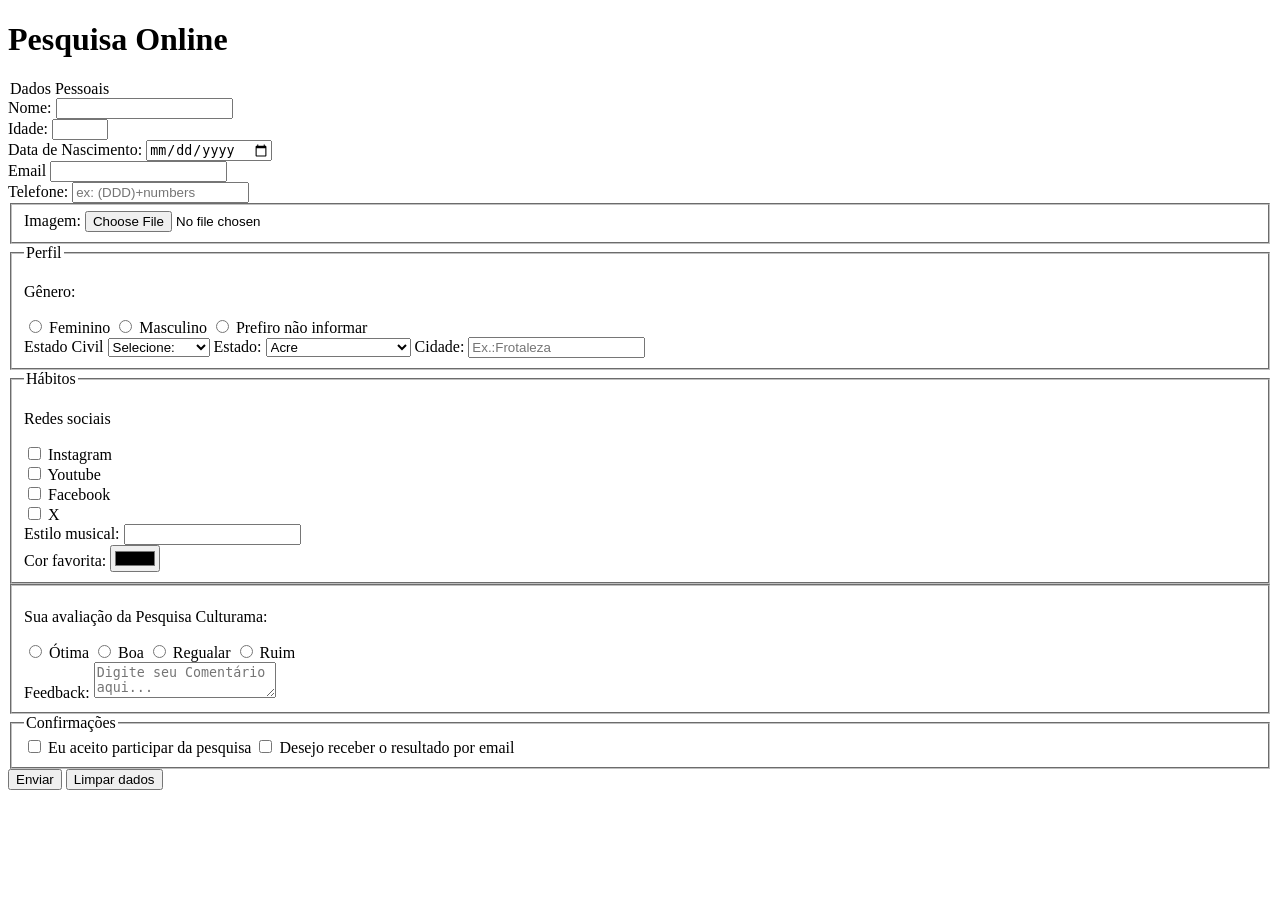
==== index.html @ 0d8829c1 "Adiciona botao limpar" ====
<!doctype html>
<html lang="pt-br">
  <head>
    <meta charset="UTF-8" />
    <meta name="viewport" content="width=device-width, initial-scale=1.0" />
    <title>Pesquisa Culturama</title>
  </head>
  <body>
    <header>
      <h1>Pesquisa Online</h1>
      <form action="" method="get">
        <!-- DADOS PESSOAIS  -->

        <legend>Dados Pessoais</legend>
        <label for="Name">Nome:</label>
        <input id="Name" type="text" name="userName" required /><br />

        <label for="Age">Idade:</label>
        <input
          id="Age"
          type="number"
          name="userAge"
          min="12"
          max="100"
          required
        /><br />

        <label for="BirthDate">Data de Nascimento:</label>
        <input id="BirthDate" type="date" name="userBirthDate" /><br />

        <label for="Email">Email</label>
        <input id="Email" type="email" name="userEmail" required /><br />

        <label for="PhoneNumber">Telefone:</label>
        <input
          id="PhoneNumber"
          type="tel"
          name="userPhoneNumber"
          pattern="[0-9]{11}"
          placeholder="ex: (DDD)+numbers "
        />
        <br />
        <fieldset>
          <label for="Image">Imagem:</label>
          <input
            id="Image"
            type="file"
            accept="image/*"
            name="userUploadImage"
          />
          <br />
        </fieldset>
        <fieldset>
          <legend>Perfil</legend>
          <p>Gênero:</p>
          <input id=" Female" type="radio" name="userGender" value="feminino" />

          <label for="Female">Feminino</label>

          <input id=" Male" type="radio" name="userGender" value="Masculino" />

          <label for=" Male">Masculino</label>

          <input
            id=" NotInformed"
            type="radio"
            name="userGender"
            value="notInformed"
          />
          <label for=" NotInformed">Prefiro não informar</label> <br />

          <label for=" MaritalStatus">Estado Civil</label>
          <select id="MaritalStatus" name="userMaritalStatus">
            <option value="notSelect">Selecione:</option>
            <option value="solteiro">Solteiro(a)</option>
            <option value="casado">Casado(a)</option>
            <option value="divorciado">Divorciado(a)</option>
            <option value="separado">Separado(a)</option>
            <option value="viuvo">Viúvo(a)</option>
          </select>

          <label for="State">Estado:</label>
          <select id="State" name="userState" required>
            <option value="acre">Acre</option>
            <option value="lagoas">lagoas</option>
            <option value="amapa">Amapá</option>
            <option value="amazonas">Amazonas</option>
            <option value="bahia">Bahia</option>
            <option value="ceara">Ceará</option>
            <option value="distritoFederal">Distrito Federal</option>
            <option value="espiritoSanto">Espírito Santo</option>
            <option value="goias">Goiás</option>
            <option value="maranhao">Maranhão</option>
            <option value="matoGrosso">Mato Grosso</option>
            <option value="matoGrossoDoSul">Mato Grosso do Sul</option>
            <option value="minasGerais">Minas Gerais</option>
            <option value="para">Pará</option>
            <option value="paraiba">Paraíba</option>
            <option value="parana">Paraná</option>
            <option value="pernambuco">Pernambuco</option>
            <option value="piaui">Piauí</option>
            <option value="rioDeJaneiro">Rio de Janeiro</option>
            <option value="rioGrandeDoNorte">Rio Grande do Norte</option>
            <option value="rioGrandeDoSul">Rio Grande do Sul</option>
            <option value="rondonia">Rondônia</option>
            <option value="roraima">Roraima</option>
            <option value="santaCatarina">Santa Catarina</option>
            <option value="saoPaulo">São Paulo</option>
            <option value="sergipe">Sergipe</option>
            <option value="tocantis">Tocantins</option>
          </select>
          <label for=" City">Cidade:</label>
          <input
            type="text"
            id="City"
            autocomplete="address-level2"
            placeholder="Ex.:Frotaleza"
          />
        </fieldset>
        <fieldset>
          <legend>Hábitos</legend>
          <p>Redes sociais</p>
          <input
            type="checkbox"
            value="instagram"
            name="social"
            id="social-instagram"
          />
          <label for="social-instagram">Instagram</label> <br />
          <input
            type="checkbox"
            value="youtube"
            name="social"
            id="social-youtube"
          />
          <label for="social-youtube">Youtube</label> <br />
          <input
            type="checkbox"
            value="facebook"
            name="social"
            id="social-facebook"
          />
          <label for="social-facebook">Facebook</label> <br />
          <input type="checkbox" value="x" name="social" id="social-x" />
          <label for="social-x">X <br /></label>
          <label for="musicStyle">Estilo musical:</label>
          <input
            type="text"
            id="musicStyle"
            list="styleTypes"
            name="userMusicStyle"
          />
          <datalist id="styleTypes">
            <option value="Rock"></option>
            <option value="Sertanejo"></option>
            <option value="Pop"></option>
            <option value="Internacional"></option>
            <option value="Mpb"></option>
          </datalist>
          <br />
          <label for="favoriteColor">Cor favorita:</label>
          <input type="color" name="userFavoriteColor" id="favoriteColor" />
        </fieldset>
        <fieldset>
          <p>Sua avaliação da Pesquisa Culturama:</p>
          <input type="radio" name="avaliacao" id="Otima" />
          <label for="Otima">Ótima</label>

          <input type="radio" name="avaliacao" id="Boa" />
          <label for="Boa">Boa</label>

          <input type="radio" name="avaliacao" id="Regular" />
          <label for="Regular">Regualar</label>

          <input type="radio" name="avaliacao" id="Ruim" />
          <label for="Ruim">Ruim</label>

          <br />
          <label for="Feedback">Feedback:</label>
          <textarea
            name="Comment"
            id="Feedback"
            placeholder="Digite seu Comentário aqui..."
          ></textarea>
        </fieldset>
        <fieldset>
          <legend>Confirmações</legend>
          <input
            type="checkbox"
            name="userLgpd"
            id="userLgpdTerm"
            value="confirmed"
            required
          />
          <label for="userLgpdTerm">Eu aceito participar da pesquisa</label>

          <input
            type="checkbox"
            name="userGetResult"
            id="getResult"
            value="accepted"
            required
          />
          <label for="userLgpdTerm">Desejo receber o resultado por email</label>
        </fieldset>
        <button type="submit">Enviar</button>
        <button type="reset">Limpar dados</button>
      </form>
    </header>
  </body>
</html>
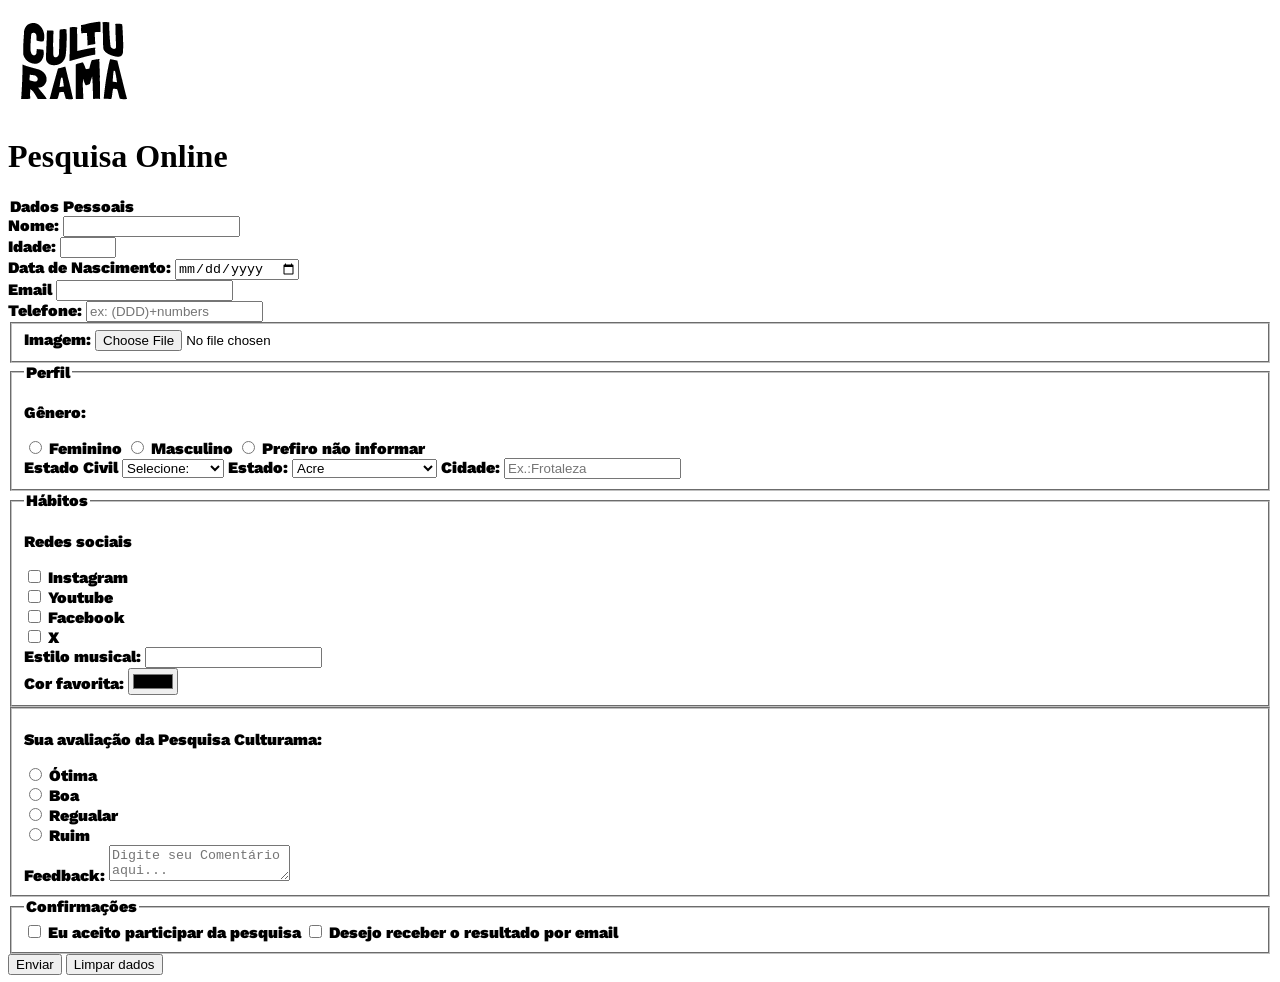
==== commit 131a00c9: "Adicionando novas fontes" ====
--- a/index.html
+++ b/index.html
@@ -1,12 +1,15 @@
 <!doctype html>
 <html lang="pt-br">
   <head>
+    <link rel="stylesheet" href="css/style.css" />
     <meta charset="UTF-8" />
     <meta name="viewport" content="width=device-width, initial-scale=1.0" />
+    <link rel="Icon" href="culturama-favico.png" />
     <title>Pesquisa Culturama</title>
   </head>
   <body>
     <header>
+      <img src="img/logo-culturama.png" alt="Logo da Pesquisa culturama" />
       <h1>Pesquisa Online</h1>
       <form action="" method="get">
         <!-- DADOS PESSOAIS  -->
@@ -165,13 +168,13 @@
           <p>Sua avaliação da Pesquisa Culturama:</p>
           <input type="radio" name="avaliacao" id="Otima" />
           <label for="Otima">Ótima</label>
-
+          <br />
           <input type="radio" name="avaliacao" id="Boa" />
           <label for="Boa">Boa</label>
-
+          <br />
           <input type="radio" name="avaliacao" id="Regular" />
           <label for="Regular">Regualar</label>
-
+          <br />
           <input type="radio" name="avaliacao" id="Ruim" />
           <label for="Ruim">Ruim</label>
 
--- a/css/style.css
+++ b/css/style.css
@@ -0,0 +1,20 @@
+@font-face {
+  font-family: "Fjalla One";
+  src: url("../fontes/Fjalla_One/FjallaOne-Regular.ttf") format("truetype");
+  font-weight: 700;
+  font-style: normal;
+  font-display: swap;
+}
+@font-face {
+  font-family: "Work Sans";
+  src: url("../fontes/Work_Sans/static/WorkSans-Black.ttf") format("truetype");
+  font-weight: 700;
+  font-style: normal;
+  font-display: swap;
+}
+body {
+  font-family: "Work Sans", "sans-serif";
+}
+h1 {
+  font-family: "Fjlla One", "sans-serif";
+}
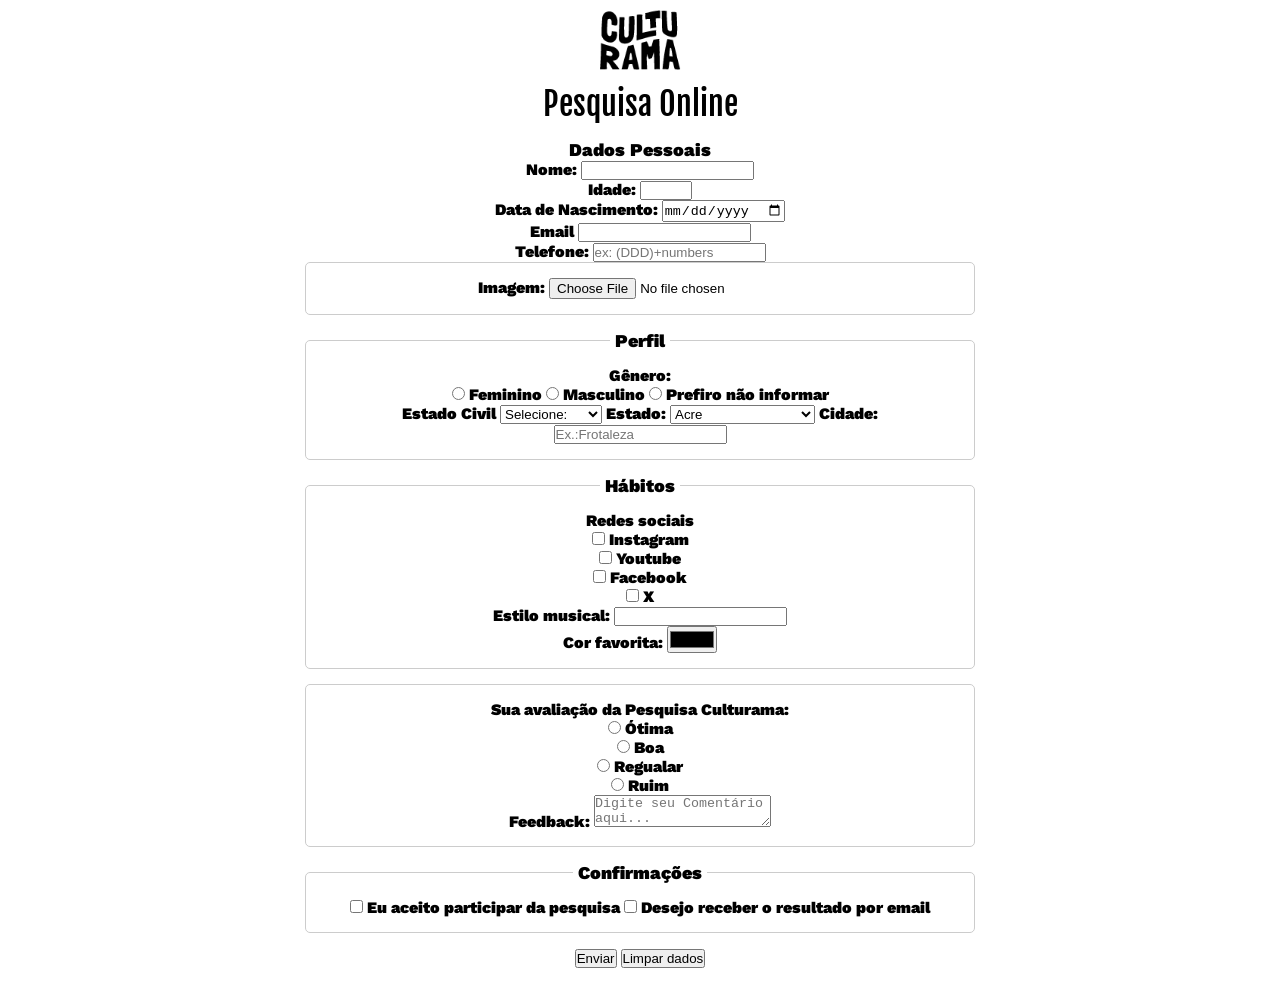
==== commit 390d297d: "adicionando estilos gerais" ====
--- a/index.html
+++ b/index.html
@@ -8,207 +8,221 @@
     <title>Pesquisa Culturama</title>
   </head>
   <body>
-    <header>
-      <img src="img/logo-culturama.png" alt="Logo da Pesquisa culturama" />
-      <h1>Pesquisa Online</h1>
-      <form action="" method="get">
-        <!-- DADOS PESSOAIS  -->
-
-        <legend>Dados Pessoais</legend>
-        <label for="Name">Nome:</label>
-        <input id="Name" type="text" name="userName" required /><br />
-
-        <label for="Age">Idade:</label>
-        <input
-          id="Age"
-          type="number"
-          name="userAge"
-          min="12"
-          max="100"
-          required
-        /><br />
-
-        <label for="BirthDate">Data de Nascimento:</label>
-        <input id="BirthDate" type="date" name="userBirthDate" /><br />
-
-        <label for="Email">Email</label>
-        <input id="Email" type="email" name="userEmail" required /><br />
-
-        <label for="PhoneNumber">Telefone:</label>
-        <input
-          id="PhoneNumber"
-          type="tel"
-          name="userPhoneNumber"
-          pattern="[0-9]{11}"
-          placeholder="ex: (DDD)+numbers "
-        />
-        <br />
-        <fieldset>
-          <label for="Image">Imagem:</label>
+    <main>
+      <header>
+        <img src="img/logo-culturama.png" alt="Logo da Pesquisa culturama" />
+        <h1>Pesquisa Online</h1>
+        <form action="" method="get">
+          <!-- DADOS PESSOAIS  -->
+
+          <legend>Dados Pessoais</legend>
+          <label for="Name">Nome:</label>
+          <input id="Name" type="text" name="userName" required /><br />
+
+          <label for="Age">Idade:</label>
           <input
-            id="Image"
-            type="file"
-            accept="image/*"
-            name="userUploadImage"
+            id="Age"
+            type="number"
+            name="userAge"
+            min="12"
+            max="100"
+            required
+          /><br />
+
+          <label for="BirthDate">Data de Nascimento:</label>
+          <input id="BirthDate" type="date" name="userBirthDate" /><br />
+
+          <label for="Email">Email</label>
+          <input id="Email" type="email" name="userEmail" required /><br />
+
+          <label for="PhoneNumber">Telefone:</label>
+          <input
+            id="PhoneNumber"
+            type="tel"
+            name="userPhoneNumber"
+            pattern="[0-9]{11}"
+            placeholder="ex: (DDD)+numbers "
           />
           <br />
-        </fieldset>
-        <fieldset>
-          <legend>Perfil</legend>
-          <p>Gênero:</p>
-          <input id=" Female" type="radio" name="userGender" value="feminino" />
-
-          <label for="Female">Feminino</label>
-
-          <input id=" Male" type="radio" name="userGender" value="Masculino" />
-
-          <label for=" Male">Masculino</label>
-
-          <input
-            id=" NotInformed"
-            type="radio"
-            name="userGender"
-            value="notInformed"
-          />
-          <label for=" NotInformed">Prefiro não informar</label> <br />
-
-          <label for=" MaritalStatus">Estado Civil</label>
-          <select id="MaritalStatus" name="userMaritalStatus">
-            <option value="notSelect">Selecione:</option>
-            <option value="solteiro">Solteiro(a)</option>
-            <option value="casado">Casado(a)</option>
-            <option value="divorciado">Divorciado(a)</option>
-            <option value="separado">Separado(a)</option>
-            <option value="viuvo">Viúvo(a)</option>
-          </select>
-
-          <label for="State">Estado:</label>
-          <select id="State" name="userState" required>
-            <option value="acre">Acre</option>
-            <option value="lagoas">lagoas</option>
-            <option value="amapa">Amapá</option>
-            <option value="amazonas">Amazonas</option>
-            <option value="bahia">Bahia</option>
-            <option value="ceara">Ceará</option>
-            <option value="distritoFederal">Distrito Federal</option>
-            <option value="espiritoSanto">Espírito Santo</option>
-            <option value="goias">Goiás</option>
-            <option value="maranhao">Maranhão</option>
-            <option value="matoGrosso">Mato Grosso</option>
-            <option value="matoGrossoDoSul">Mato Grosso do Sul</option>
-            <option value="minasGerais">Minas Gerais</option>
-            <option value="para">Pará</option>
-            <option value="paraiba">Paraíba</option>
-            <option value="parana">Paraná</option>
-            <option value="pernambuco">Pernambuco</option>
-            <option value="piaui">Piauí</option>
-            <option value="rioDeJaneiro">Rio de Janeiro</option>
-            <option value="rioGrandeDoNorte">Rio Grande do Norte</option>
-            <option value="rioGrandeDoSul">Rio Grande do Sul</option>
-            <option value="rondonia">Rondônia</option>
-            <option value="roraima">Roraima</option>
-            <option value="santaCatarina">Santa Catarina</option>
-            <option value="saoPaulo">São Paulo</option>
-            <option value="sergipe">Sergipe</option>
-            <option value="tocantis">Tocantins</option>
-          </select>
-          <label for=" City">Cidade:</label>
-          <input
-            type="text"
-            id="City"
-            autocomplete="address-level2"
-            placeholder="Ex.:Frotaleza"
-          />
-        </fieldset>
-        <fieldset>
-          <legend>Hábitos</legend>
-          <p>Redes sociais</p>
-          <input
-            type="checkbox"
-            value="instagram"
-            name="social"
-            id="social-instagram"
-          />
-          <label for="social-instagram">Instagram</label> <br />
-          <input
-            type="checkbox"
-            value="youtube"
-            name="social"
-            id="social-youtube"
-          />
-          <label for="social-youtube">Youtube</label> <br />
-          <input
-            type="checkbox"
-            value="facebook"
-            name="social"
-            id="social-facebook"
-          />
-          <label for="social-facebook">Facebook</label> <br />
-          <input type="checkbox" value="x" name="social" id="social-x" />
-          <label for="social-x">X <br /></label>
-          <label for="musicStyle">Estilo musical:</label>
-          <input
-            type="text"
-            id="musicStyle"
-            list="styleTypes"
-            name="userMusicStyle"
-          />
-          <datalist id="styleTypes">
-            <option value="Rock"></option>
-            <option value="Sertanejo"></option>
-            <option value="Pop"></option>
-            <option value="Internacional"></option>
-            <option value="Mpb"></option>
-          </datalist>
-          <br />
-          <label for="favoriteColor">Cor favorita:</label>
-          <input type="color" name="userFavoriteColor" id="favoriteColor" />
-        </fieldset>
-        <fieldset>
-          <p>Sua avaliação da Pesquisa Culturama:</p>
-          <input type="radio" name="avaliacao" id="Otima" />
-          <label for="Otima">Ótima</label>
-          <br />
-          <input type="radio" name="avaliacao" id="Boa" />
-          <label for="Boa">Boa</label>
-          <br />
-          <input type="radio" name="avaliacao" id="Regular" />
-          <label for="Regular">Regualar</label>
-          <br />
-          <input type="radio" name="avaliacao" id="Ruim" />
-          <label for="Ruim">Ruim</label>
-
-          <br />
-          <label for="Feedback">Feedback:</label>
-          <textarea
-            name="Comment"
-            id="Feedback"
-            placeholder="Digite seu Comentário aqui..."
-          ></textarea>
-        </fieldset>
-        <fieldset>
-          <legend>Confirmações</legend>
-          <input
-            type="checkbox"
-            name="userLgpd"
-            id="userLgpdTerm"
-            value="confirmed"
-            required
-          />
-          <label for="userLgpdTerm">Eu aceito participar da pesquisa</label>
-
-          <input
-            type="checkbox"
-            name="userGetResult"
-            id="getResult"
-            value="accepted"
-            required
-          />
-          <label for="userLgpdTerm">Desejo receber o resultado por email</label>
-        </fieldset>
-        <button type="submit">Enviar</button>
-        <button type="reset">Limpar dados</button>
-      </form>
-    </header>
+          <fieldset>
+            <label for="Image">Imagem:</label>
+            <input
+              id="Image"
+              type="file"
+              accept="image/*"
+              name="userUploadImage"
+            />
+            <br />
+          </fieldset>
+          <fieldset>
+            <legend>Perfil</legend>
+            <p>Gênero:</p>
+            <input
+              id=" Female"
+              type="radio"
+              name="userGender"
+              value="feminino"
+            />
+
+            <label for="Female">Feminino</label>
+
+            <input
+              id=" Male"
+              type="radio"
+              name="userGender"
+              value="Masculino"
+            />
+
+            <label for=" Male">Masculino</label>
+
+            <input
+              id=" NotInformed"
+              type="radio"
+              name="userGender"
+              value="notInformed"
+            />
+            <label for=" NotInformed">Prefiro não informar</label> <br />
+
+            <label for=" MaritalStatus">Estado Civil</label>
+            <select id="MaritalStatus" name="userMaritalStatus">
+              <option value="notSelect">Selecione:</option>
+              <option value="solteiro">Solteiro(a)</option>
+              <option value="casado">Casado(a)</option>
+              <option value="divorciado">Divorciado(a)</option>
+              <option value="separado">Separado(a)</option>
+              <option value="viuvo">Viúvo(a)</option>
+            </select>
+
+            <label for="State">Estado:</label>
+            <select id="State" name="userState" required>
+              <option value="acre">Acre</option>
+              <option value="lagoas">lagoas</option>
+              <option value="amapa">Amapá</option>
+              <option value="amazonas">Amazonas</option>
+              <option value="bahia">Bahia</option>
+              <option value="ceara">Ceará</option>
+              <option value="distritoFederal">Distrito Federal</option>
+              <option value="espiritoSanto">Espírito Santo</option>
+              <option value="goias">Goiás</option>
+              <option value="maranhao">Maranhão</option>
+              <option value="matoGrosso">Mato Grosso</option>
+              <option value="matoGrossoDoSul">Mato Grosso do Sul</option>
+              <option value="minasGerais">Minas Gerais</option>
+              <option value="para">Pará</option>
+              <option value="paraiba">Paraíba</option>
+              <option value="parana">Paraná</option>
+              <option value="pernambuco">Pernambuco</option>
+              <option value="piaui">Piauí</option>
+              <option value="rioDeJaneiro">Rio de Janeiro</option>
+              <option value="rioGrandeDoNorte">Rio Grande do Norte</option>
+              <option value="rioGrandeDoSul">Rio Grande do Sul</option>
+              <option value="rondonia">Rondônia</option>
+              <option value="roraima">Roraima</option>
+              <option value="santaCatarina">Santa Catarina</option>
+              <option value="saoPaulo">São Paulo</option>
+              <option value="sergipe">Sergipe</option>
+              <option value="tocantis">Tocantins</option>
+            </select>
+            <label for=" City">Cidade:</label>
+            <input
+              type="text"
+              id="City"
+              autocomplete="address-level2"
+              placeholder="Ex.:Frotaleza"
+            />
+          </fieldset>
+          <fieldset>
+            <legend>Hábitos</legend>
+            <p>Redes sociais</p>
+            <input
+              type="checkbox"
+              value="instagram"
+              name="social"
+              id="social-instagram"
+            />
+            <label for="social-instagram">Instagram</label> <br />
+            <input
+              type="checkbox"
+              value="youtube"
+              name="social"
+              id="social-youtube"
+            />
+            <label for="social-youtube">Youtube</label> <br />
+            <input
+              type="checkbox"
+              value="facebook"
+              name="social"
+              id="social-facebook"
+            />
+            <label for="social-facebook">Facebook</label> <br />
+            <input type="checkbox" value="x" name="social" id="social-x" />
+            <label for="social-x">X <br /></label>
+            <label for="musicStyle">Estilo musical:</label>
+            <input
+              type="text"
+              id="musicStyle"
+              list="styleTypes"
+              name="userMusicStyle"
+            />
+            <datalist id="styleTypes">
+              <option value="Rock"></option>
+              <option value="Sertanejo"></option>
+              <option value="Pop"></option>
+              <option value="Internacional"></option>
+              <option value="Mpb"></option>
+            </datalist>
+            <br />
+            <label for="favoriteColor">Cor favorita:</label>
+            <input type="color" name="userFavoriteColor" id="favoriteColor" />
+          </fieldset>
+          <fieldset>
+            <p>Sua avaliação da Pesquisa Culturama:</p>
+            <input type="radio" name="avaliacao" id="Otima" />
+            <label for="Otima">Ótima</label>
+            <br />
+            <input type="radio" name="avaliacao" id="Boa" />
+            <label for="Boa">Boa</label>
+            <br />
+            <input type="radio" name="avaliacao" id="Regular" />
+            <label for="Regular">Regualar</label>
+            <br />
+            <input type="radio" name="avaliacao" id="Ruim" />
+            <label for="Ruim">Ruim</label>
+
+            <br />
+            <label for="Feedback">Feedback:</label>
+            <textarea
+              name="Comment"
+              id="Feedback"
+              placeholder="Digite seu Comentário aqui..."
+            ></textarea>
+          </fieldset>
+          <fieldset>
+            <legend>Confirmações</legend>
+            <input
+              type="checkbox"
+              name="userLgpd"
+              id="userLgpdTerm"
+              value="confirmed"
+              required
+            />
+            <label for="userLgpdTerm">Eu aceito participar da pesquisa</label>
+
+            <input
+              type="checkbox"
+              name="userGetResult"
+              id="getResult"
+              value="accepted"
+              required
+            />
+            <label for="userLgpdTerm"
+              >Desejo receber o resultado por email</label
+            >
+          </fieldset>
+          <button type="submit">Enviar</button>
+          <button type="reset">Limpar dados</button>
+        </form>
+      </header>
+    </main>
   </body>
 </html>
--- a/css/style.css
+++ b/css/style.css
@@ -12,9 +12,43 @@
   font-style: normal;
   font-display: swap;
 }
+* {
+  padding: 0;
+  margin: 0;
+  box-sizing: border-box;
+}
+main {
+  margin: 0 auto;
+  width: 100%;
+  max-width: 700px;
+}
+header {
+  text-align: center;
+  margin-bottom: 20px;
+}
+img {
+  width: 100px;
+}
+h1 {
+  font-family: "Fjalla One", "sans-serif";
+}
 body {
+  background-color: white;
   font-family: "Work Sans", "sans-serif";
 }
-h1 {
-  font-family: "Fjlla One", "sans-serif";
+form {
+  background-color: #ffffff;
+  padding: 15px;
+  border-radius: 10px;
 }
+fieldset {
+  padding: 15px;
+  border: 1px solid #cccccc;
+  border-radius: 5px;
+  margin-bottom: 15px;
+}
+legend {
+  font-weight: bold;
+  font-size: 18px;
+  padding: 0 5px;
+}
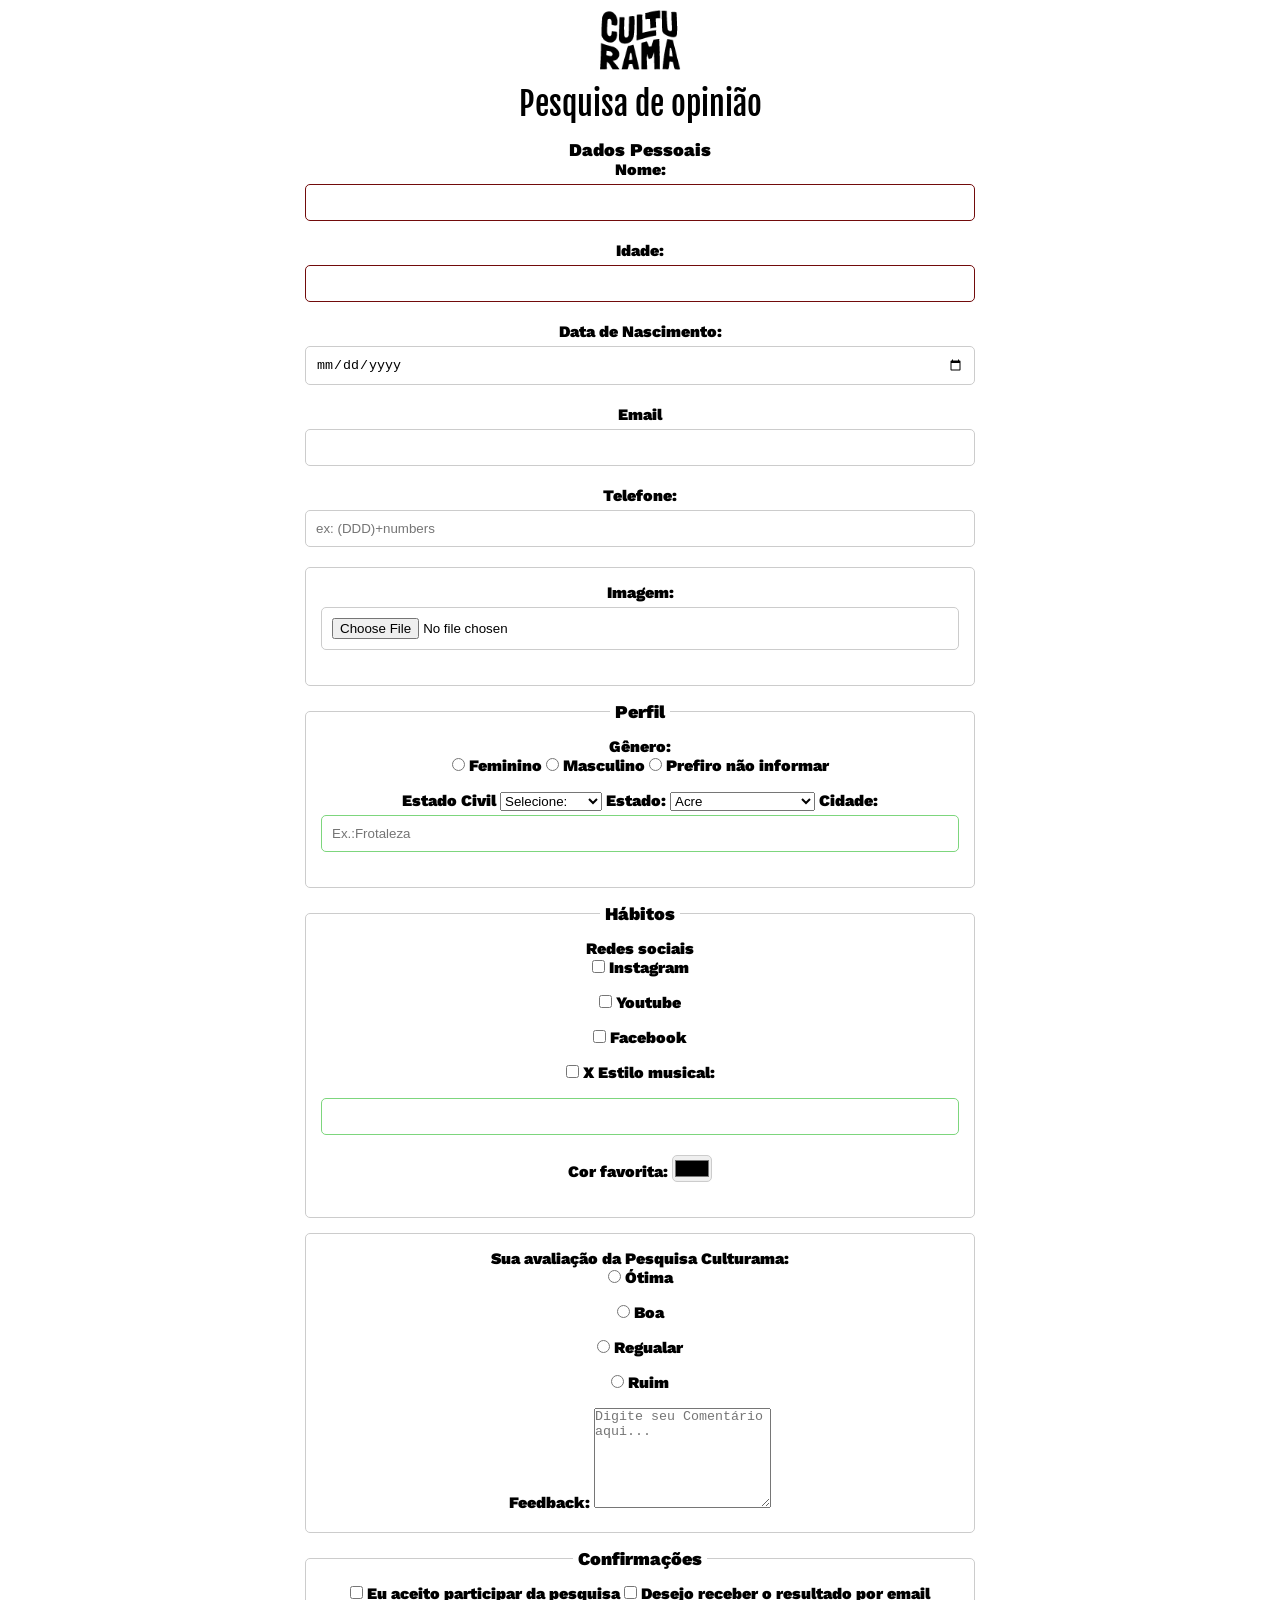
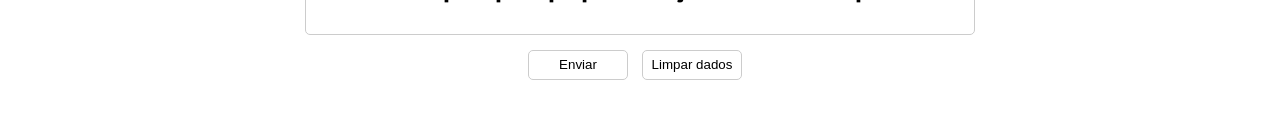
==== commit 1464313a: "adicionando estilos de core" ====
--- a/index.html
+++ b/index.html
@@ -11,7 +11,7 @@
     <main>
       <header>
         <img src="img/logo-culturama.png" alt="Logo da Pesquisa culturama" />
-        <h1>Pesquisa Online</h1>
+        <h1>Pesquisa de opinião</h1>
         <form action="" method="get">
           <!-- DADOS PESSOAIS  -->
 
--- a/css/style.css
+++ b/css/style.css
@@ -52,3 +52,51 @@
   font-size: 18px;
   padding: 0 5px;
 }
+label {
+  display: inline-block;
+  margin-bottom: 5px;
+}
+input {
+  width: 100%;
+  padding: 10px;
+  margin-bottom: 20px;
+  border: 1px solid #cccccc;
+  border-radius: 5px;
+}
+textarea {
+  min-height: 100px;
+}
+input[type="radio"],
+input[type="checkbox"] {
+  width: auto;
+}
+
+input[type="color"] {
+  width: 40px;
+  padding: 0;
+}
+input[type="text"]:invalid,
+input[type="number"]:invalid {
+  border-color: rgb(114, 11, 11);
+}
+input[type="text"]:valid,
+input[type="number"]:valid {
+  border-color: rgb(125, 214, 125);
+}
+button {
+  width: 100px;
+  height: 30px;
+  margin-right: 10px;
+  background-color: #ffffff;
+  border-radius: 5px;
+  border: 1px solid #cccccc;
+  cursor: pointer;
+}
+button[type="submit"]:hover {
+  background-color: rgba(20, 81, 20, 0.815);
+  color: #ffffff;
+}
+button[type="reset"]:hover {
+  background-color: rgba(83, 4, 28, 0.864);
+  color: #ffffff;
+}
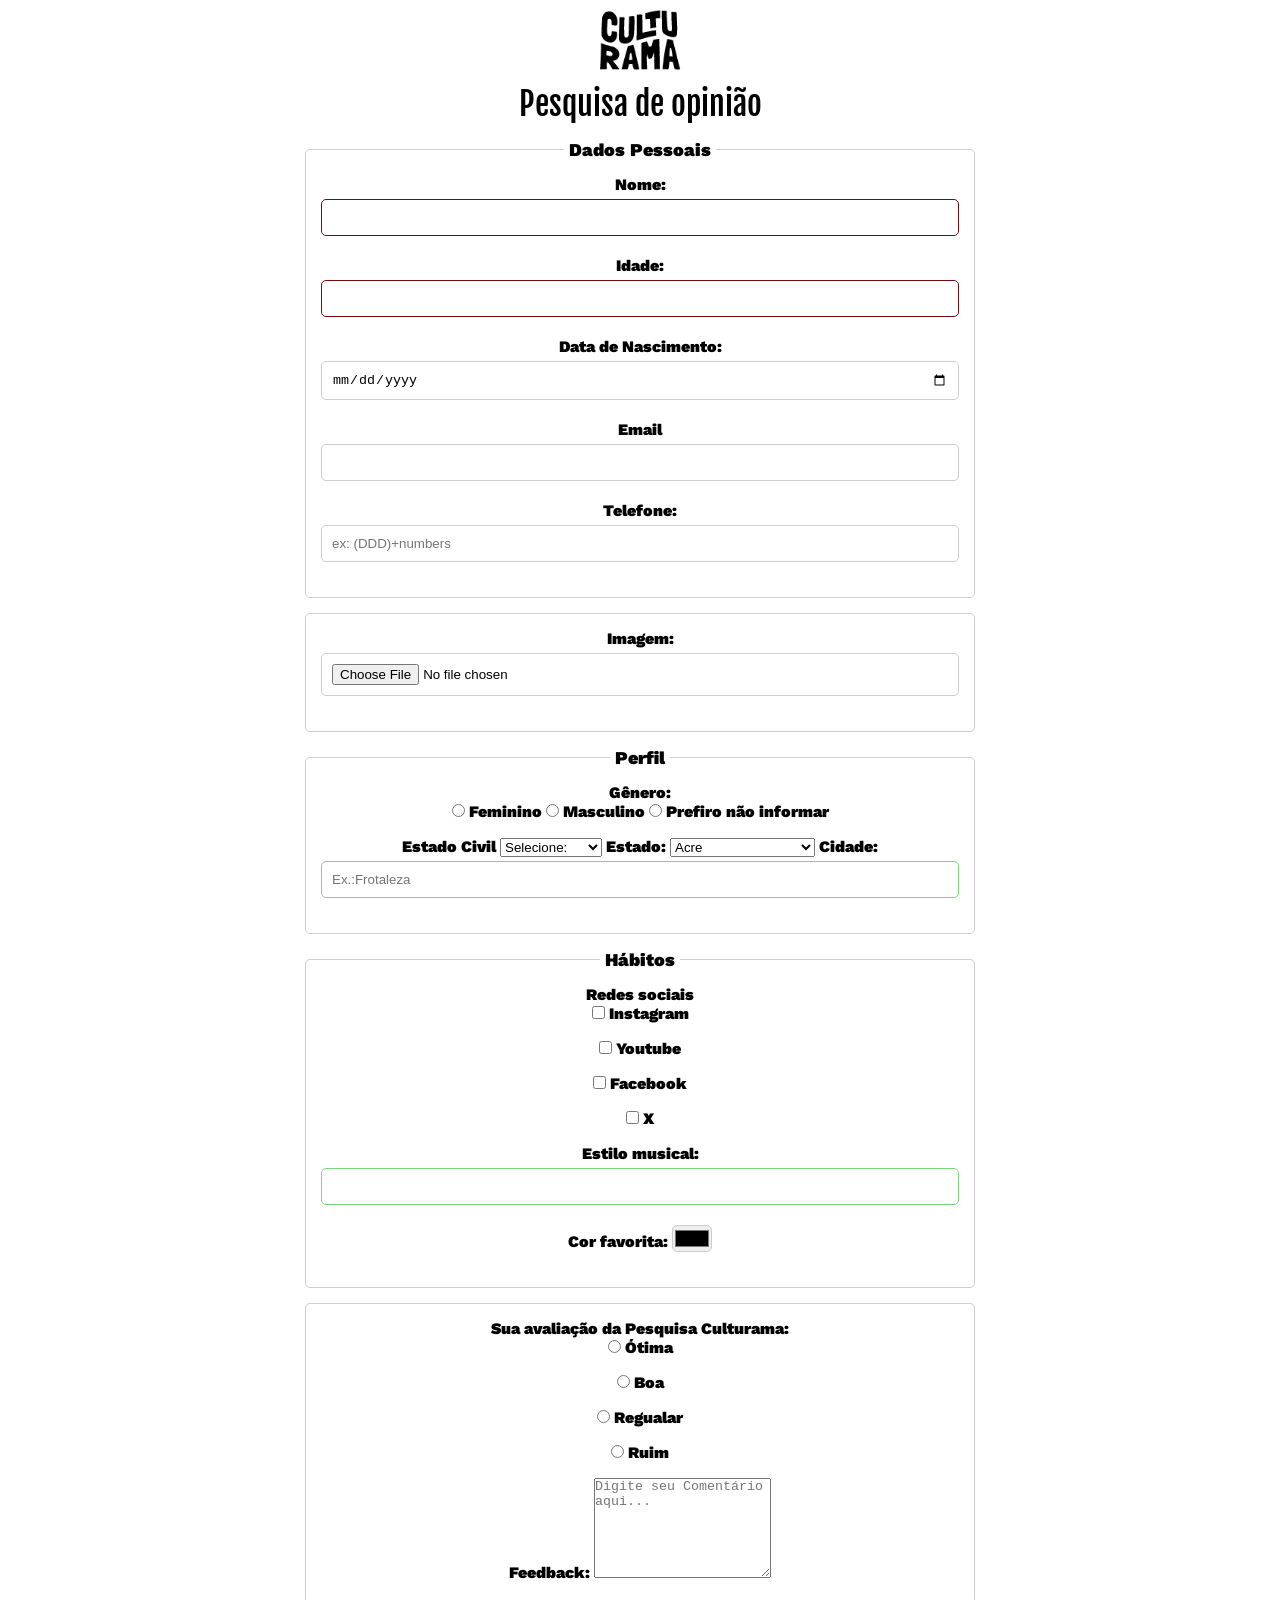
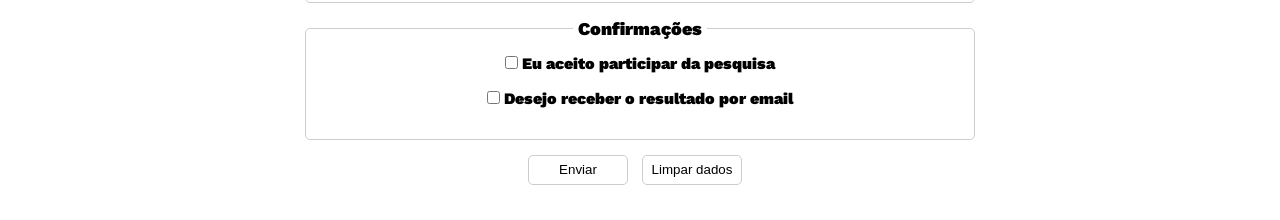
==== commit 4baef36d: "adicionando acessibilidade funcional" ====
--- a/index.html
+++ b/index.html
@@ -2,6 +2,7 @@
 <html lang="pt-br">
   <head>
     <link rel="stylesheet" href="css/style.css" />
+
     <meta charset="UTF-8" />
     <meta name="viewport" content="width=device-width, initial-scale=1.0" />
     <link rel="Icon" href="culturama-favico.png" />
@@ -12,38 +13,40 @@
       <header>
         <img src="img/logo-culturama.png" alt="Logo da Pesquisa culturama" />
         <h1>Pesquisa de opinião</h1>
-        <form action="" method="get">
+        <form action="sucesso.html" method="get">
           <!-- DADOS PESSOAIS  -->
 
-          <legend>Dados Pessoais</legend>
-          <label for="Name">Nome:</label>
-          <input id="Name" type="text" name="userName" required /><br />
-
-          <label for="Age">Idade:</label>
-          <input
-            id="Age"
-            type="number"
-            name="userAge"
-            min="12"
-            max="100"
-            required
-          /><br />
-
-          <label for="BirthDate">Data de Nascimento:</label>
-          <input id="BirthDate" type="date" name="userBirthDate" /><br />
-
-          <label for="Email">Email</label>
-          <input id="Email" type="email" name="userEmail" required /><br />
-
-          <label for="PhoneNumber">Telefone:</label>
-          <input
-            id="PhoneNumber"
-            type="tel"
-            name="userPhoneNumber"
-            pattern="[0-9]{11}"
-            placeholder="ex: (DDD)+numbers "
-          />
-          <br />
+          <fieldset>
+            <legend>Dados Pessoais</legend>
+            <label for="Name">Nome:</label>
+            <input id="Name" type="text" name="userName" required /><br />
+
+            <label for="Age">Idade:</label>
+            <input
+              id="Age"
+              type="number"
+              name="userAge"
+              min="12"
+              max="100"
+              required
+            /><br />
+
+            <label for="BirthDate">Data de Nascimento:</label>
+            <input id="BirthDate" type="date" name="userBirthDate" /><br />
+
+            <label for="Email">Email</label>
+            <input id="Email" type="email" name="userEmail" required /><br />
+
+            <label for="PhoneNumber">Telefone:</label>
+            <input
+              id="PhoneNumber"
+              type="tel"
+              name="userPhoneNumber"
+              pattern="[0-9]{11}"
+              placeholder="ex: (DDD)+numbers "
+            />
+            <br />
+          </fieldset>
           <fieldset>
             <label for="Image">Imagem:</label>
             <input
@@ -58,7 +61,7 @@
             <legend>Perfil</legend>
             <p>Gênero:</p>
             <input
-              id=" Female"
+              id="Female"
               type="radio"
               name="userGender"
               value="feminino"
@@ -66,24 +69,19 @@
 
             <label for="Female">Feminino</label>
 
-            <input
-              id=" Male"
-              type="radio"
-              name="userGender"
-              value="Masculino"
-            />
-
-            <label for=" Male">Masculino</label>
-
-            <input
-              id=" NotInformed"
+            <input id="Male" type="radio" name="userGender" value="Masculino" />
+
+            <label for="Male">Masculino</label>
+
+            <input
+              id="NotInformed"
               type="radio"
               name="userGender"
               value="notInformed"
             />
-            <label for=" NotInformed">Prefiro não informar</label> <br />
-
-            <label for=" MaritalStatus">Estado Civil</label>
+            <label for="NotInformed">Prefiro não informar</label> <br />
+
+            <label for="MaritalStatus">Estado Civil</label>
             <select id="MaritalStatus" name="userMaritalStatus">
               <option value="notSelect">Selecione:</option>
               <option value="solteiro">Solteiro(a)</option>
@@ -123,7 +121,7 @@
               <option value="sergipe">Sergipe</option>
               <option value="tocantis">Tocantins</option>
             </select>
-            <label for=" City">Cidade:</label>
+            <label for="City" name="City">Cidade:</label>
             <input
               type="text"
               id="City"
@@ -156,7 +154,7 @@
             />
             <label for="social-facebook">Facebook</label> <br />
             <input type="checkbox" value="x" name="social" id="social-x" />
-            <label for="social-x">X <br /></label>
+            <label for="social-x">X </label><br />
             <label for="musicStyle">Estilo musical:</label>
             <input
               type="text"
@@ -177,16 +175,16 @@
           </fieldset>
           <fieldset>
             <p>Sua avaliação da Pesquisa Culturama:</p>
-            <input type="radio" name="avaliacao" id="Otima" />
+            <input type="radio" name="avaliacao" id="Otima" value="ótima" />
             <label for="Otima">Ótima</label>
             <br />
-            <input type="radio" name="avaliacao" id="Boa" />
+            <input type="radio" name="avaliacao" id="Boa" value="boa" />
             <label for="Boa">Boa</label>
             <br />
-            <input type="radio" name="avaliacao" id="Regular" />
+            <input type="radio" name="avaliacao" id="Regular" value="regular" />
             <label for="Regular">Regualar</label>
             <br />
-            <input type="radio" name="avaliacao" id="Ruim" />
+            <input type="radio" name="avaliacao" id="Ruim" value="ruim" />
             <label for="Ruim">Ruim</label>
 
             <br />
@@ -207,17 +205,15 @@
               required
             />
             <label for="userLgpdTerm">Eu aceito participar da pesquisa</label>
+            <br />
 
             <input
               type="checkbox"
               name="userGetResult"
               id="getResult"
               value="accepted"
-              required
-            />
-            <label for="userLgpdTerm"
-              >Desejo receber o resultado por email</label
-            >
+            />
+            <label for="getResult">Desejo receber o resultado por email</label>
           </fieldset>
           <button type="submit">Enviar</button>
           <button type="reset">Limpar dados</button>
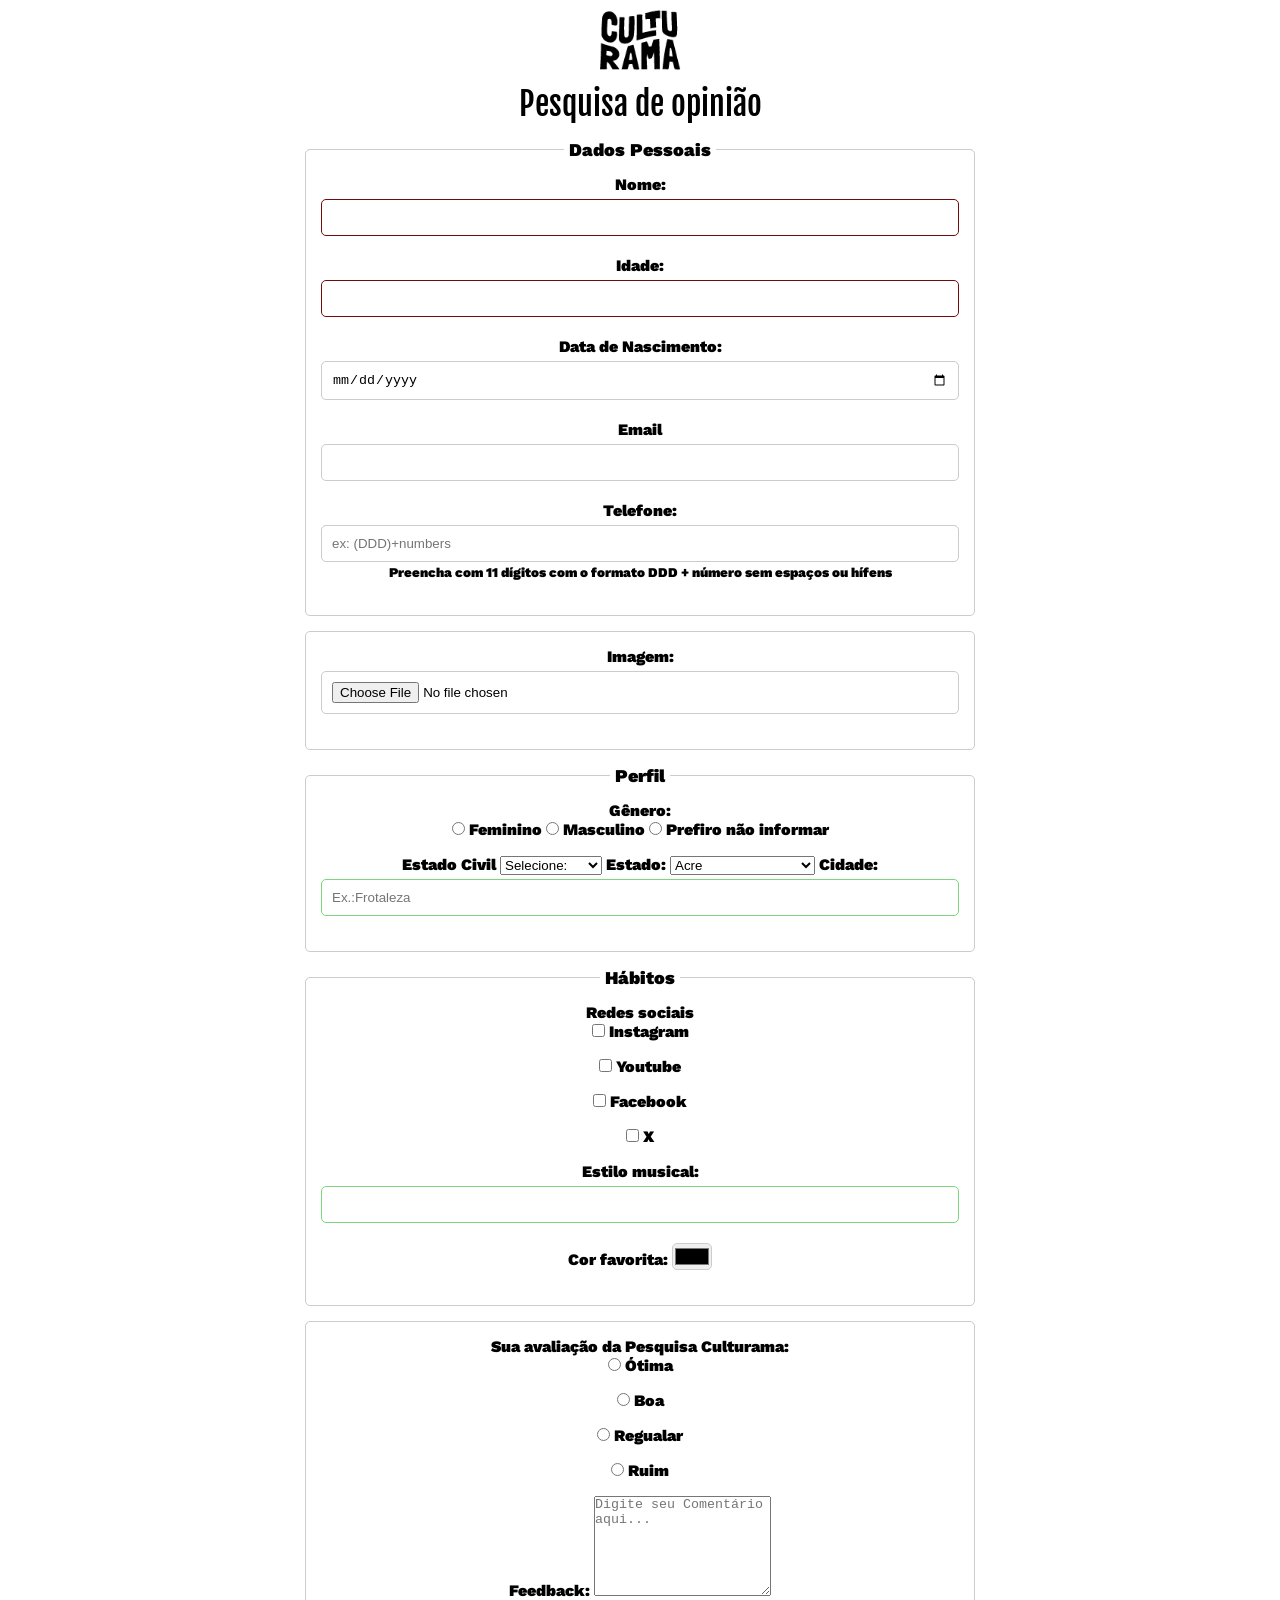
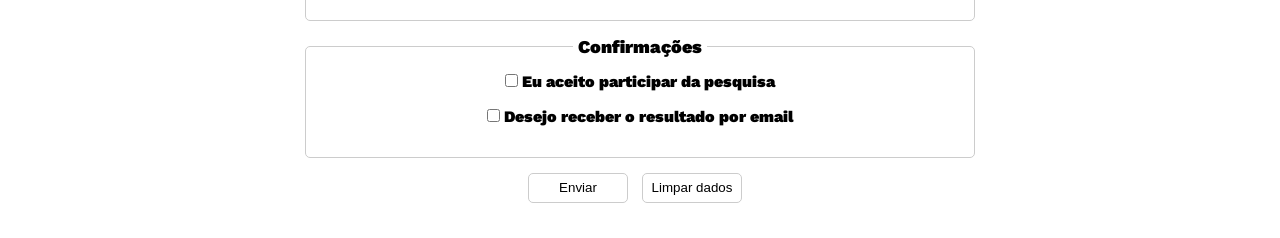
==== commit 1a6e4d57: "adiciona area ao campo de telefone" ====
--- a/index.html
+++ b/index.html
@@ -44,10 +44,15 @@
               name="userPhoneNumber"
               pattern="[0-9]{11}"
               placeholder="ex: (DDD)+numbers "
-            />
-            <br />
-          </fieldset>
-          <fieldset>
+              aria-describedby="phoneHelp"
+            />
+            <small id="phoneHelp"
+              >Preencha com 11 dígitos com o formato DDD + número sem espaços ou
+              hífens</small
+            >
+            <br />
+          </fieldset>
+          <fieldset legend="Imagem">
             <label for="Image">Imagem:</label>
             <input
               id="Image"
@@ -173,7 +178,7 @@
             <label for="favoriteColor">Cor favorita:</label>
             <input type="color" name="userFavoriteColor" id="favoriteColor" />
           </fieldset>
-          <fieldset>
+          <fieldset legend="Avaliação">
             <p>Sua avaliação da Pesquisa Culturama:</p>
             <input type="radio" name="avaliacao" id="Otima" value="ótima" />
             <label for="Otima">Ótima</label>
--- a/css/style.css
+++ b/css/style.css
@@ -63,6 +63,13 @@
   border: 1px solid #cccccc;
   border-radius: 5px;
 }
+input[type="tel"] {
+  margin-bottom: 0;
+}
+small {
+  display: inline-block;
+  margin-bottom: 20px;
+}
 textarea {
   min-height: 100px;
 }
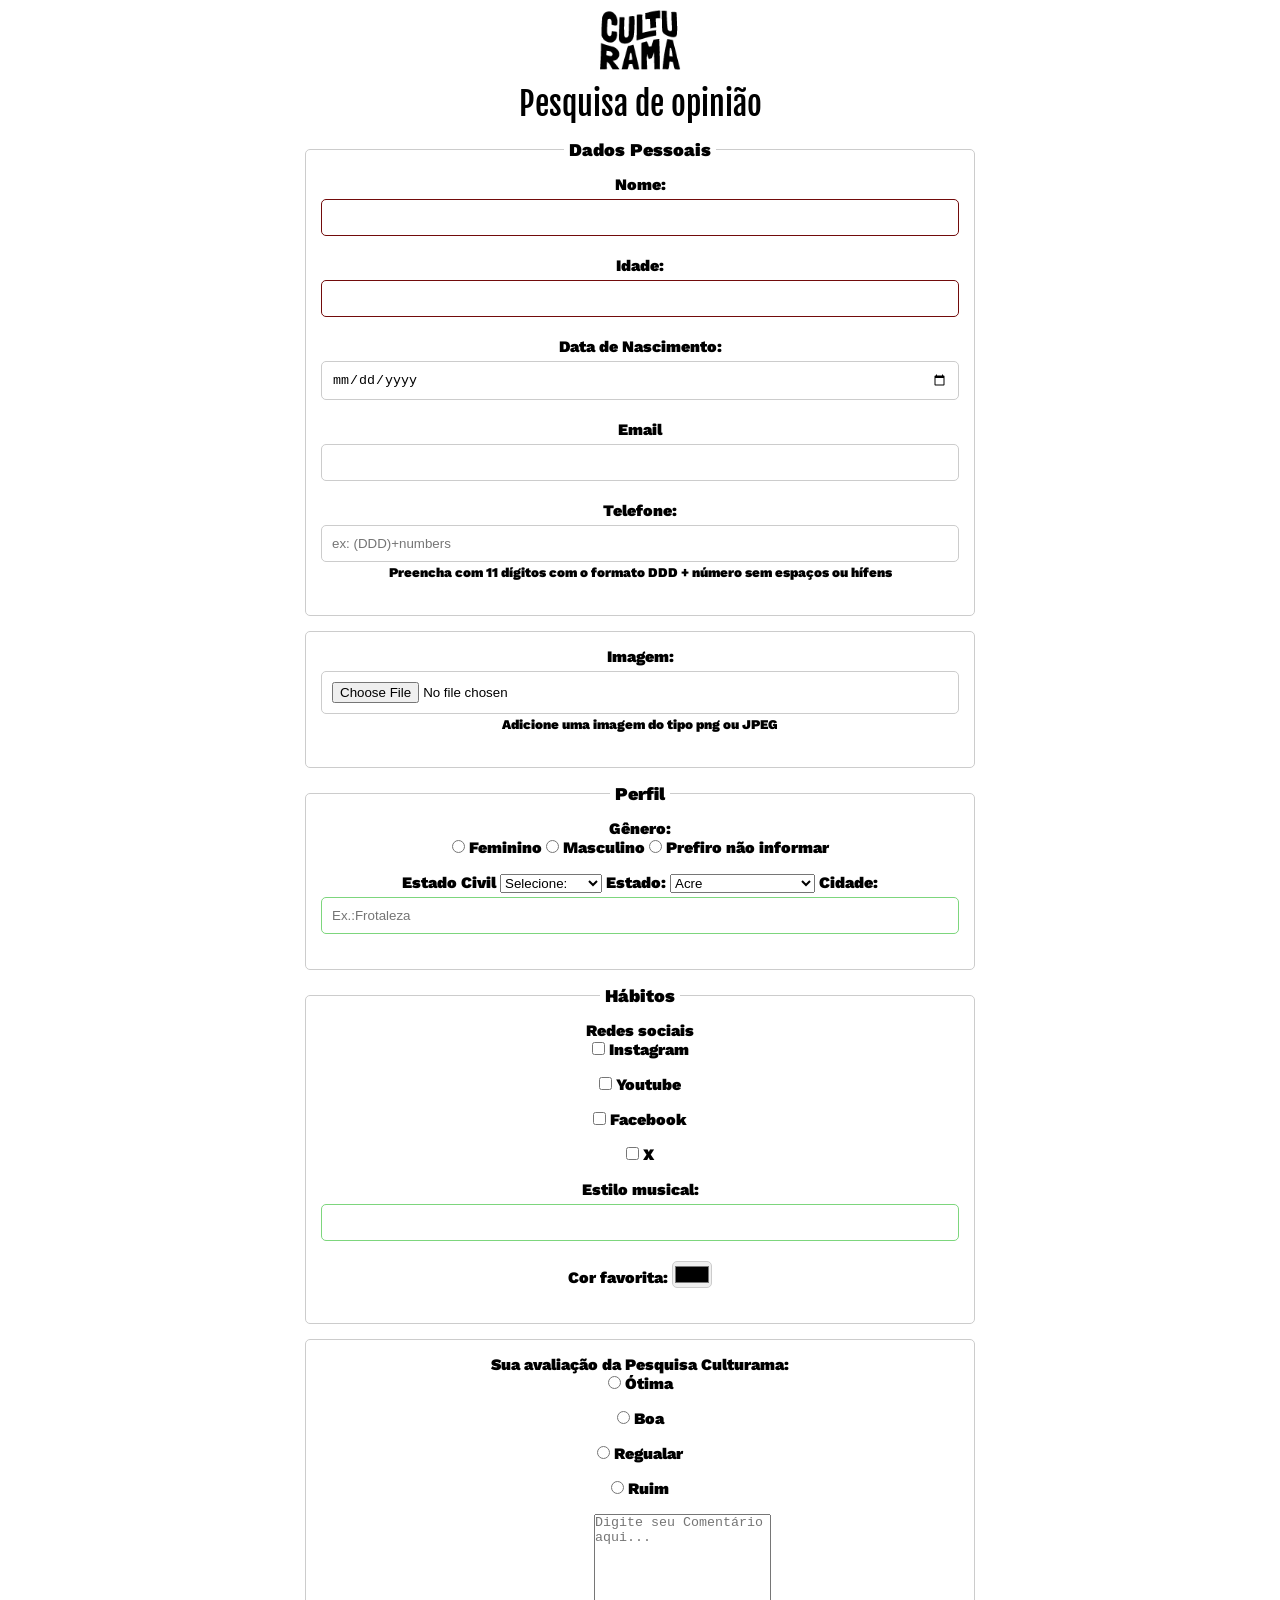
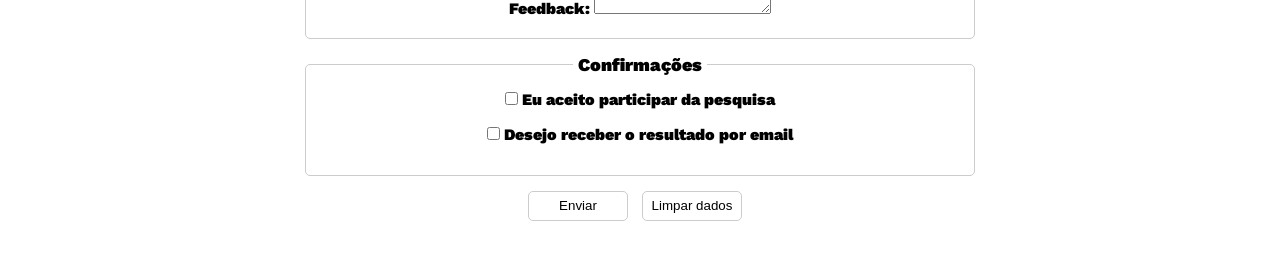
==== commit da7298e5: "adiciona margem na imagem acessiblity" ====
--- a/index.html
+++ b/index.html
@@ -59,7 +59,11 @@
               type="file"
               accept="image/*"
               name="userUploadImage"
-            />
+              aria-describedby="imageHelp"
+            />
+            <small id="imageHelp"
+              >Adicione uma imagem do tipo png ou JPEG</small
+            >
             <br />
           </fieldset>
           <fieldset>
--- a/css/style.css
+++ b/css/style.css
@@ -63,13 +63,15 @@
   border: 1px solid #cccccc;
   border-radius: 5px;
 }
-input[type="tel"] {
+input[type="tel"],
+input[type="file"] {
   margin-bottom: 0;
 }
 small {
   display: inline-block;
   margin-bottom: 20px;
 }
+
 textarea {
   min-height: 100px;
 }
